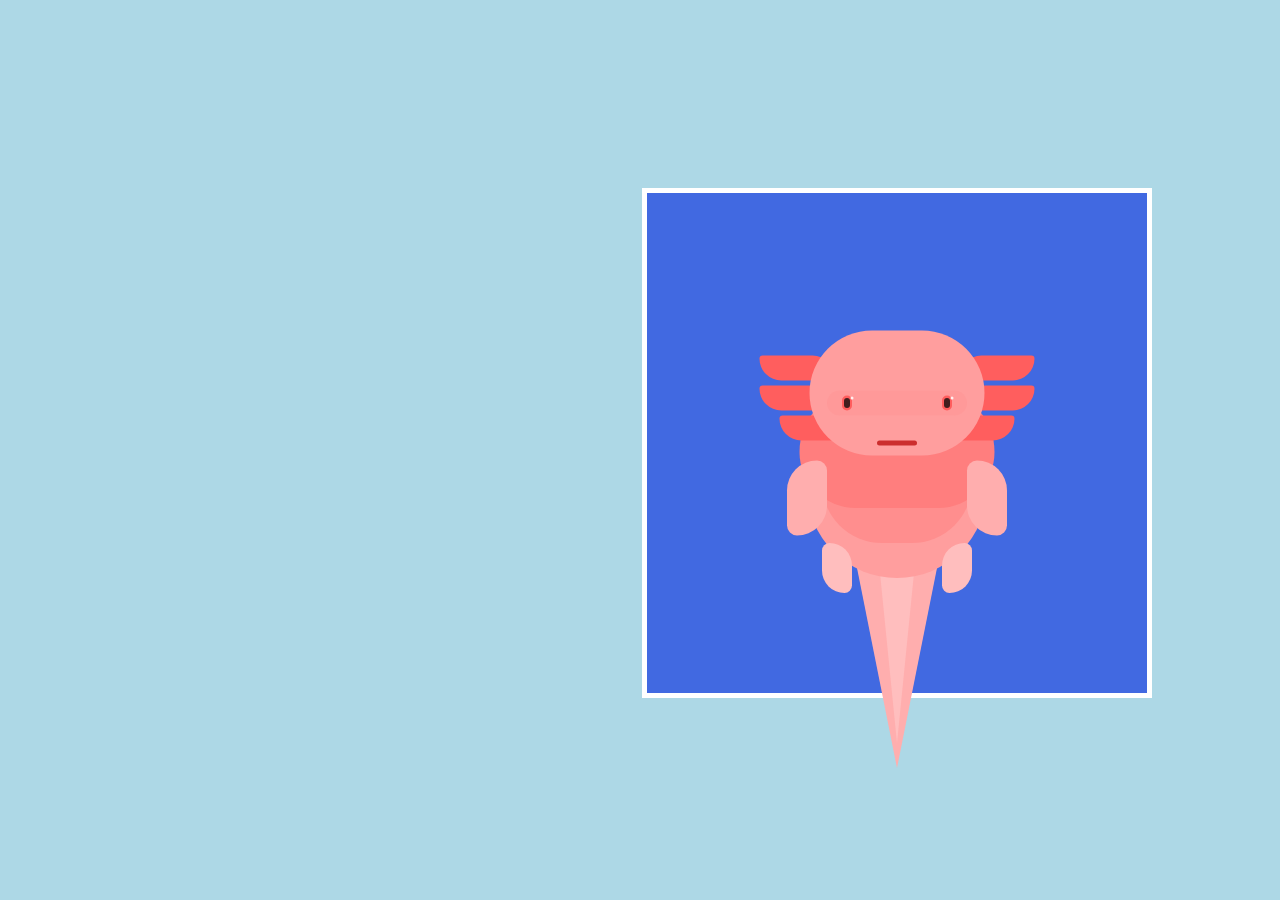
==== beadandó/axolotl.html @ b4ffe7e1 "commit1" ====
<!DOCTYPE html>
<html lang="en">
<head>
    <meta charset="UTF-8">
    <meta http-equiv="X-UA-Compatible" content="IE=edge">
    <meta name="viewport" content="width=device-width, initial-scale=1.0">
    <title>Document</title>
    <link rel="stylesheet" href="axolotl.css">
</head>
  <body>
    <div class="t">
        <div class="axolotl">
          <div class="frame">
            <div class="axo-tail-2">
            </div>
            <div class="axo-tail-1">
            </div>
            <div class="axo-butt">
            </div>
            <div class="axo-guts">
            </div>
            <div class="axo-body">
            </div>
            <div class="axo-legs">
              <div class="back-leg-1">
              </div>
              <div class="back-leg-2">
              </div>
              <div class="front-leg-1">
              </div>
              <div class="front-leg-2">
              </div>
            </div>
        
            <!-- <div class="shadow"></div> -->
        
            <div class="fins">
              <div class="fin-1"></div>
              <div class="fin-2"></div>
              <div class="fin-3"></div>
              <div class="fin-4"></div>
              <div class="fin-5"></div>
              <div class="fin-6"></div>
            </div>
            <div class="axo-head">
            </div>
            <div class="axo-nose"></div>
            <div class="axo-mouth">
            </div>
            <div class="axo-eye-1">
            </div>
            <div class="axo-eye-2">
            </div>
            <div class="axo-eye-1-1">
            </div>
            <div class="axo-eye-2-1">
            </div>
            <div class="axo-eye-1-2">
            </div>
            <div class="axo-eye-2-2">
            </div>
          </div>
        </div>
    </div>
  </body>
</html>
---- beadandó/axolotl.css ----
body {
    /* background-color: #07151e; */
    background-color: lightblue;
  }

  /* .t {
    position: absolute;
    top: 0;
    right: 0;
  } */
  
  .frame {
    position: absolute;
    right: 10%;
    margin: 0 auto;
    margin-top: 20vh;
    width: 500px;
    height: 500px;
    border-width: 5px;
    border-color: #fff;
    border-style: solid;
    background-color: royalblue;
  }
  
  .shadow {
    position: absolute;
    left: 50%;
    top: 50%;
    margin-right: -50%;
    transform: translate(-50%, -50%);
    
    width: 700px;
    height: 700px;
    opacity: 0.08;
    background-color: #fff;
    /* background-color: rgb(8, 21, 30); */
  }
  
  .axo-tail-2 {
    position: absolute;
    top: 90%;
    left: 50%;
    margin-right: -50%;
    transform: translate(-50%, -50%);
    
    width: 0;
    height: 0;
    border-style: solid;
    border-width: 250px 50px 0 50px;
    border-color: #ffaeae transparent transparent transparent;
    
    animation: tail-2 15s ease-in-out .2s infinite normal;
  }
  
  .axo-tail-1 {
    position: absolute;
    top: 90%;
    left: 50%;
    margin-right: -50%;
    transform: translate(-50%, -50%);
    
    width: 0;
    height: 0;
    border-style: solid;
    border-width: 200px 20px 0 20px;
    border-color: #ffbebe transparent transparent transparent;
    
    animation: tail-1 15s ease-in-out .2s infinite normal;
  }
  
  .axo-butt {
    position: absolute;
    top: 65%;
    left: 50%;
    margin-right: -50%;
    transform: translate(-50%, -50%);
    
    width: 180px;
    height: 120px;
    border-radius: 40px 40px 200px 200px;
    background-color: #ff9e9e; 
    
    animation: butt 5s ease-in-out .2s infinite normal;
  }
  
  .axo-guts {
    position: absolute;
    top: 60%;
    left: 50%;
    margin-right: -50%;
    transform: translate(-50%, -50%);
    
    width: 150px;
    height: 100px;
    border-radius: 40px 40px 60px 60px;
    background-color: #ff8e8e;   
    
    animation: guts 5s ease-in-out .2s infinite normal;
  }
  
  .axo-body {
    position: absolute;
    top: 51%;
    left: 50%;
    margin-right: -50%;
    transform: translate(-50%, -50%);
    
    width: 195px;
    height: 120px;
    border-radius: 80px 80px 70px 70px;
    background-color: #ff7e7e; 
    
    animation: bod 5s ease-in-out .2s infinite normal;
  }
  
  .front-leg-1 {
    position: absolute;
    top: 61%;
    left: 68%;
    margin-right: -50%;
    transform: translate(-50%, -50%);
    
    height: 75px; 
    width: 40px; 
    border-radius: 10px 30px;
    background-color: #ffaeae;
    
    animation: front-leg 5s ease-in-out .2s infinite normal;
  }
  
  .front-leg-2 {
    position: absolute;
    top: 61%;
    left: 32%;
    margin-right: -50%;
    transform: translate(-50%, -50%);
    
    height: 75px; 
    width: 40px; 
    border-radius: 30px 10px;
    background-color: #ffaeae;
    
    animation: front-leg 5s ease-in-out .2s infinite normal;
  }
  
  .back-leg-1 {
    position: absolute;
    top: 75%;
    left: 62%;
    margin-right: -50%;
    transform: translate(-50%, -50%);
    
    height: 50px;
    width: 30px;
    border-radius: 30px 10px;
    background-color: #ffbebe;
    
    animation: back-leg 5s ease-in-out .2s  infinite normal;
  }
  
  .back-leg-2 {
    position: absolute;
    top: 75%;
    left: 38%;
    margin-right: -50%;
    transform: translate(-50%, -50%);
    
    height: 50px;
    width: 30px;
    border-radius: 10px 30px;
    background-color: #ffbebe;
    
    animation: back-leg 5s  ease-in-out .2s infinite normal;
  }
  
  .axo-head {
    position: absolute;
    top: 40%;
    left: 50%;
    margin-right: -50%;
    transform: translate(-50%, -50%);
    
    height: 125px; 
    width: 175px; 
    border-radius: 70px;
    background-color: #ff9e9e;
    
    animation: head 5s  ease-in-out .2s infinite normal;
  }
  
  .axo-mouth {
    position: absolute;
    top: 50%;
    left: 50%;
    margin-right: -50%;
    transform: translate(-50%, -50%);
    
    height: 5px; 
    width: 40px; 
    border-radius: 50px;
    background-color: #cc2e2e;
    
    animation: mouth 15s  ease-in-out .2s infinite normal;
  }
  
  .axo-nose {
    position: absolute;
    top: 42%;
    left: 50%;
    margin-right: -50%;
    transform: translate(-50%, -50%);
    
    height: 25px; 
    width: 140px; 
    border-radius: 50px;
    background-color: #ff9999;
    
    animation: nose 15s ease-in-out .2s infinite normal;
  }
  
  .axo-eye-1 {
    position: absolute;
    top: 42%;
    left: 60%;
    margin-right: -50%;
    transform: translate(-50%, -50%);
    
    height: 15px; 
    width: 10px; 
    border-radius: 5px;
    background-color: #ff5e5e;
    
    animation: eyes 15s ease-in-out .2s infinite normal;
  }
  .axo-eye-2 {
    position: absolute;
    top: 42%;
    left: 40%;
    margin-right: -50%;
    transform: translate(-50%, -50%);
    
    height: 15px; 
    width: 10px; 
    border-radius: 5px;
    background-color: #ff5e5e;
    
    animation: eyes 15s ease-in-out .2s infinite normal;
  }
  .axo-eye-1-1 {
    position: absolute;
    top: 42%;
    left: 60%;
    margin-right: -50%;
    transform: translate(-50%, -50%);
    
    height: 10px; 
    width: 6px; 
    border-radius: 5px;
    background-color: #421e1e;
    
    animation: eyes 15s ease-in-out .2s infinite normal;
  }
  .axo-eye-2-1 {
    position: absolute;
    top: 42%;
    left: 40%;
    margin-right: -50%;
    transform: translate(-50%, -50%);
    
    height: 10px; 
    width: 6px; 
    border-radius: 5px;
    background-color: #421e1e;
    
    animation: eyes 15s ease-in-out .2s infinite normal;
  }
  .axo-eye-1-2 {
    position: absolute;
    top: 41%;
    left: 61%;
    margin-right: -50%;
    transform: translate(-50%, -50%);
    
    height: 3px; 
    width: 3px; 
    border-radius: 50px;
    background-color: #ffefef;
    
    animation: eyes 15s ease-in-out .2s infinite normal;
  }
  .axo-eye-2-2 {
    position: absolute;
    top: 41%;
    left: 41%;
    margin-right: -50%;
    transform: translate(-50%, -50%);
    
    height: 3px; 
    width: 3px; 
    border-radius: 50px;
    background-color: #ffefef;
    
     animation: eyes 15s ease-in-out .2s infinite normal;
  }
  
  
  /*fins*/
  .fins .fin-1 {
    position: absolute;
    
    height: 25px; 
    width: 75px; 
    border-radius: 70px 10px;
    background-color: #ff5e5e;
    
    top: 35%;
    left: 70%;
    margin-right: -50%;
    transform: translate(-50%, -50%);
  /*   transform: skewY(-20deg); */
    
     animation: fin-anim-top 15s, fin-anim-left 15s ease-in-out .2s infinite normal;
  }
  .fins .fin-2 {
    position: absolute;
    
    height: 25px; 
    width: 75px; 
    border-radius: 70px 10px;
    background-color: #ff5e5e;
    
    top: 41%;
    left: 70%;
    margin-right: -50%;
    transform: translate(-50%, -50%);
    
     animation: fin-anim-middle 15s, fin-anim-left 15s ease-in-out .2s infinite normal;
  }
  .fins .fin-3 {
    position: absolute;
    
    height: 25px; 
    width: 75px; 
    border-radius: 70px 10px;
    background-color: #ff5e5e;
    
    top: 47%;
    left: 66%;
    margin-right: -50%;
    transform: translate(-50%, -50%);
    
    animation: fin-anim-bottom 15s, fin-anim-left 15s ease-in-out .2s infinite normal;
  }
  .fins .fin-4 {
    position: absolute;
    
    height: 25px; 
    width: 75px; 
    border-radius: 10px 70px;
    background-color: #ff5e5e;
    
    top: 35%;
    left: 30%;
    margin-right: -50%;
    transform: translate(-50%, -50%);
    
     animation: fin-anim-top 15s, fin-anim-right 15s ease-in-out .2s infinite normal;
  }
  .fins .fin-5 {
    position: absolute;
    
    height: 25px; 
    width: 75px; 
    border-radius: 10px 70px;
    background-color: #ff5e5e;
    
    top: 41%;
    left: 30%;
    margin-right: -50%;
    transform: translate(-50%, -50%);
    
     animation: fin-anim-middle 15s, fin-anim-right 15s ease-in-out .2s infinite normal;
  }
  .fins .fin-6 {
    position: absolute;
    
    height: 25px; 
    width: 75px; 
    border-radius: 10px 70px;
    background-color: #ff5e5e;
    
    top: 47%;
    left: 34%;
    margin-right: -50%;
    transform: translate(-50%, -50%);
    
    animation: fin-anim-bottom 15s, fin-anim-right 15s ease-in-out .2s infinite normal;
  }
  
  /* animations */
  @keyframes fin-anim-right{
    25% {
       transform: skewY(10deg) translate(-55%, -100%);
    }
    50% {
       transform: skewY(0deg) translate(-55%, -50%);
    }
    75% {
       transform: skewY(10deg) translate(-55%, -100%);
    }
    90% {
       transform: skewY(10deg) translate(-55%, -100%);
    }
  }
  
  @keyframes fin-anim-left{
    25% {
       transform: skewY(-10deg) translate(-50%, -150%);
    }
    50% {
       transform: skewY(0deg) translate(-50%, -50%);
    }
    75% {
       transform: skewY(-10deg) translate(-50%, -150%);
    }
    90% {
       transform: skewY(-10deg) translate(-50%, -150%);
    }
  }
  
  @keyframes fin-anim-top {
    50% {
      top: 34.5%;
    }
    75% {
      top: 35%;
    }
    90% {
      top: 34.5%;
    }
  }
  @keyframes fin-anim-middle {
    50% {
      top: 40.2%;
    }
    75% {
      top: 41%;
    }
    90% {
      top: 40.2%;
    }
  }
  @keyframes fin-anim-bottom {
    50% {
      top: 46%;
    }
    75% {
      top: 47%;
    }
    90% {
      top: 46%;
    }
  }
  
  @keyframes head {
     50% {
      top: 39.5%;
    }
    75% {
      top: 40%;
    }
    90% {
      top: 39.5%;
    }
  }
  
  @keyframes mouth {
     50% {
      top: 47%;
      width: 40px;
      height: 5px;
    }
    75% {
      top: 50%;
      width: 20px;
      height: 10px;
    }
    90% {
      top: 48.5%;
    }
  }
  
  @keyframes eyes {
     50% {
      top: 39%;
    }
    75% {
      top: 42%;
    }
    90% {
      top: 40.5%;
    }
  }
  
  @keyframes tail-1 {
    0% {
      border-width: 190px 0px 0 20px;
    }
    15% {
      border-width: 190px 20px 0 0px;
    }
    50% {
      border-width: 190px 0px 0 20px;
    }
    75% {
      border-width: 190px 20px 0 0px;
    }
    90% {
      border-width: 190px 0px 0 20px;
    }
    100% {
      border-width: 190px 0px 0 20px;
    }
  }
  @keyframes tail-2 {
    0% {
      border-width: 250px 20px 0 50px;
    }
    15% {
      border-width: 250px 50px 0 20px;
    }
    50% {
      border-width: 250px 20px 0 50px;
    }
    75% {
      border-width: 250px 50px 0 20px;
    }
    90% {
      border-width: 250px 20px 0 50px;
    }
    100% {
      border-width: 250px 20px 0 50px;
    }
  }
  
  @keyframes bod {
    50% {
      top: 49%;
    }
    75% {
      top: 50.5%;
    }
    85% {
      top: 50%;
    }
  }
  @keyframes guts {
    50% {
    top: 58%;
    }
    75% {
      top: 59.5%;
    }
    87% {
      top: 59%;
    }
  }
  @keyframes butt {
    50% {
      top: 64%;
    }
    75% {
      top: 65%;
    }
    90% {
      top: 64%;
    }
  }
  
  @keyframes front-leg{
    50% {
      top: 58%;
    }
    75% {
      top: 60%;
    }
    89% {
      top: 59%;
    }
  }
  
  @keyframes back-leg{
    50% {
      top: 74%;
    }
    75% {
      top: 75%;
    }
    89% {
      top: 74%;
    }
  }
  
  @keyframes nose{
    50% {
      top: 39%;
    }
    75% {
      top: 42%;
    }
    89% {
      top: 40.5%;
    }
  }
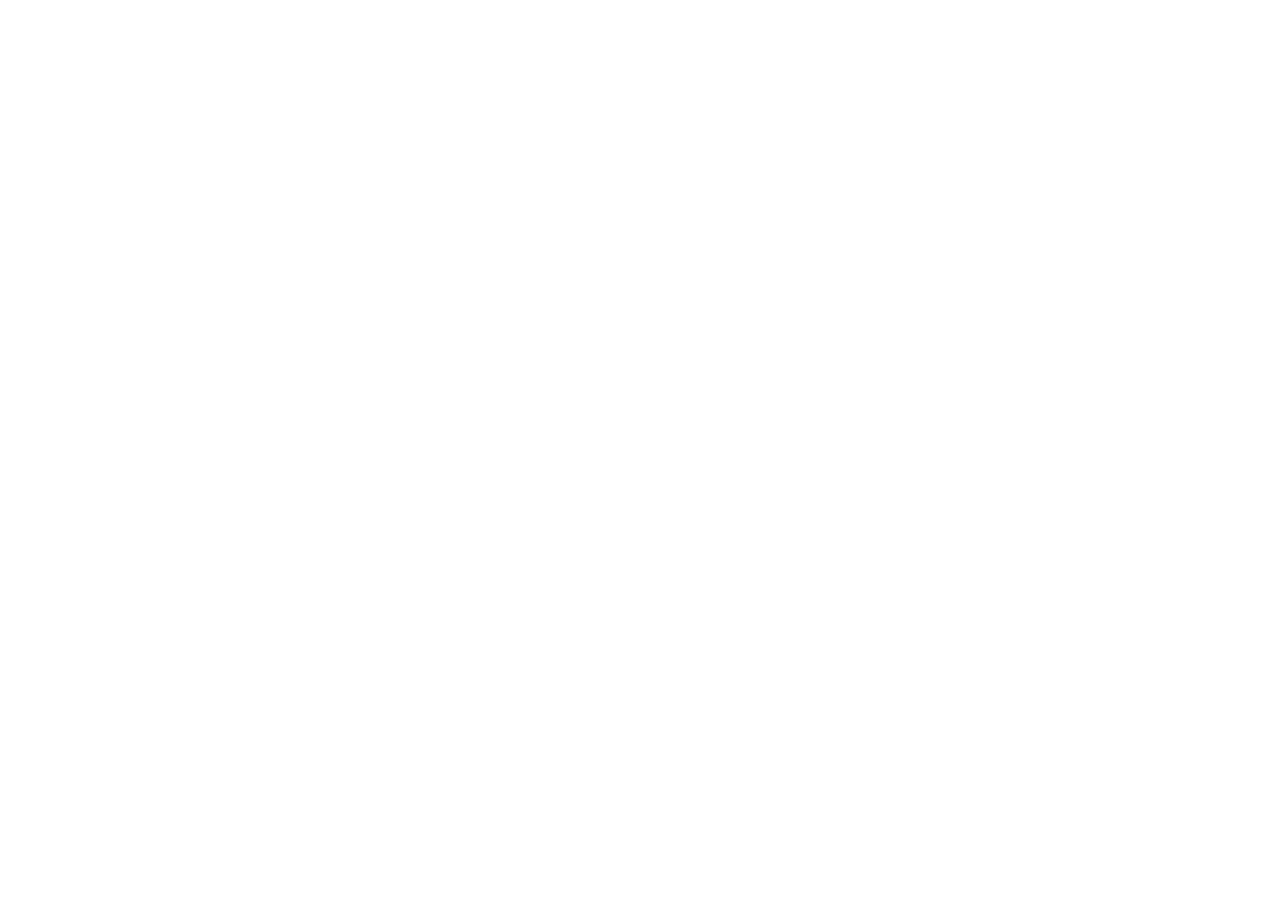
==== commit 96187c48: "c9" ====
--- a/beadandó/axolotl.html
+++ b/beadandó/axolotl.html
@@ -5,62 +5,16 @@
     <meta http-equiv="X-UA-Compatible" content="IE=edge">
     <meta name="viewport" content="width=device-width, initial-scale=1.0">
     <title>Document</title>
-    <link rel="stylesheet" href="axolotl.css">
 </head>
-  <body>
-    <div class="t">
-        <div class="axolotl">
-          <div class="frame">
-            <div class="axo-tail-2">
-            </div>
-            <div class="axo-tail-1">
-            </div>
-            <div class="axo-butt">
-            </div>
-            <div class="axo-guts">
-            </div>
-            <div class="axo-body">
-            </div>
-            <div class="axo-legs">
-              <div class="back-leg-1">
-              </div>
-              <div class="back-leg-2">
-              </div>
-              <div class="front-leg-1">
-              </div>
-              <div class="front-leg-2">
-              </div>
-            </div>
-        
-            <!-- <div class="shadow"></div> -->
-        
-            <div class="fins">
-              <div class="fin-1"></div>
-              <div class="fin-2"></div>
-              <div class="fin-3"></div>
-              <div class="fin-4"></div>
-              <div class="fin-5"></div>
-              <div class="fin-6"></div>
-            </div>
-            <div class="axo-head">
-            </div>
-            <div class="axo-nose"></div>
-            <div class="axo-mouth">
-            </div>
-            <div class="axo-eye-1">
-            </div>
-            <div class="axo-eye-2">
-            </div>
-            <div class="axo-eye-1-1">
-            </div>
-            <div class="axo-eye-2-1">
-            </div>
-            <div class="axo-eye-1-2">
-            </div>
-            <div class="axo-eye-2-2">
-            </div>
-          </div>
-        </div>
+<body>
+
+    <div>
+
     </div>
-  </body>
+
+    <div>
+
+    </div>
+    
+</body>
 </html>